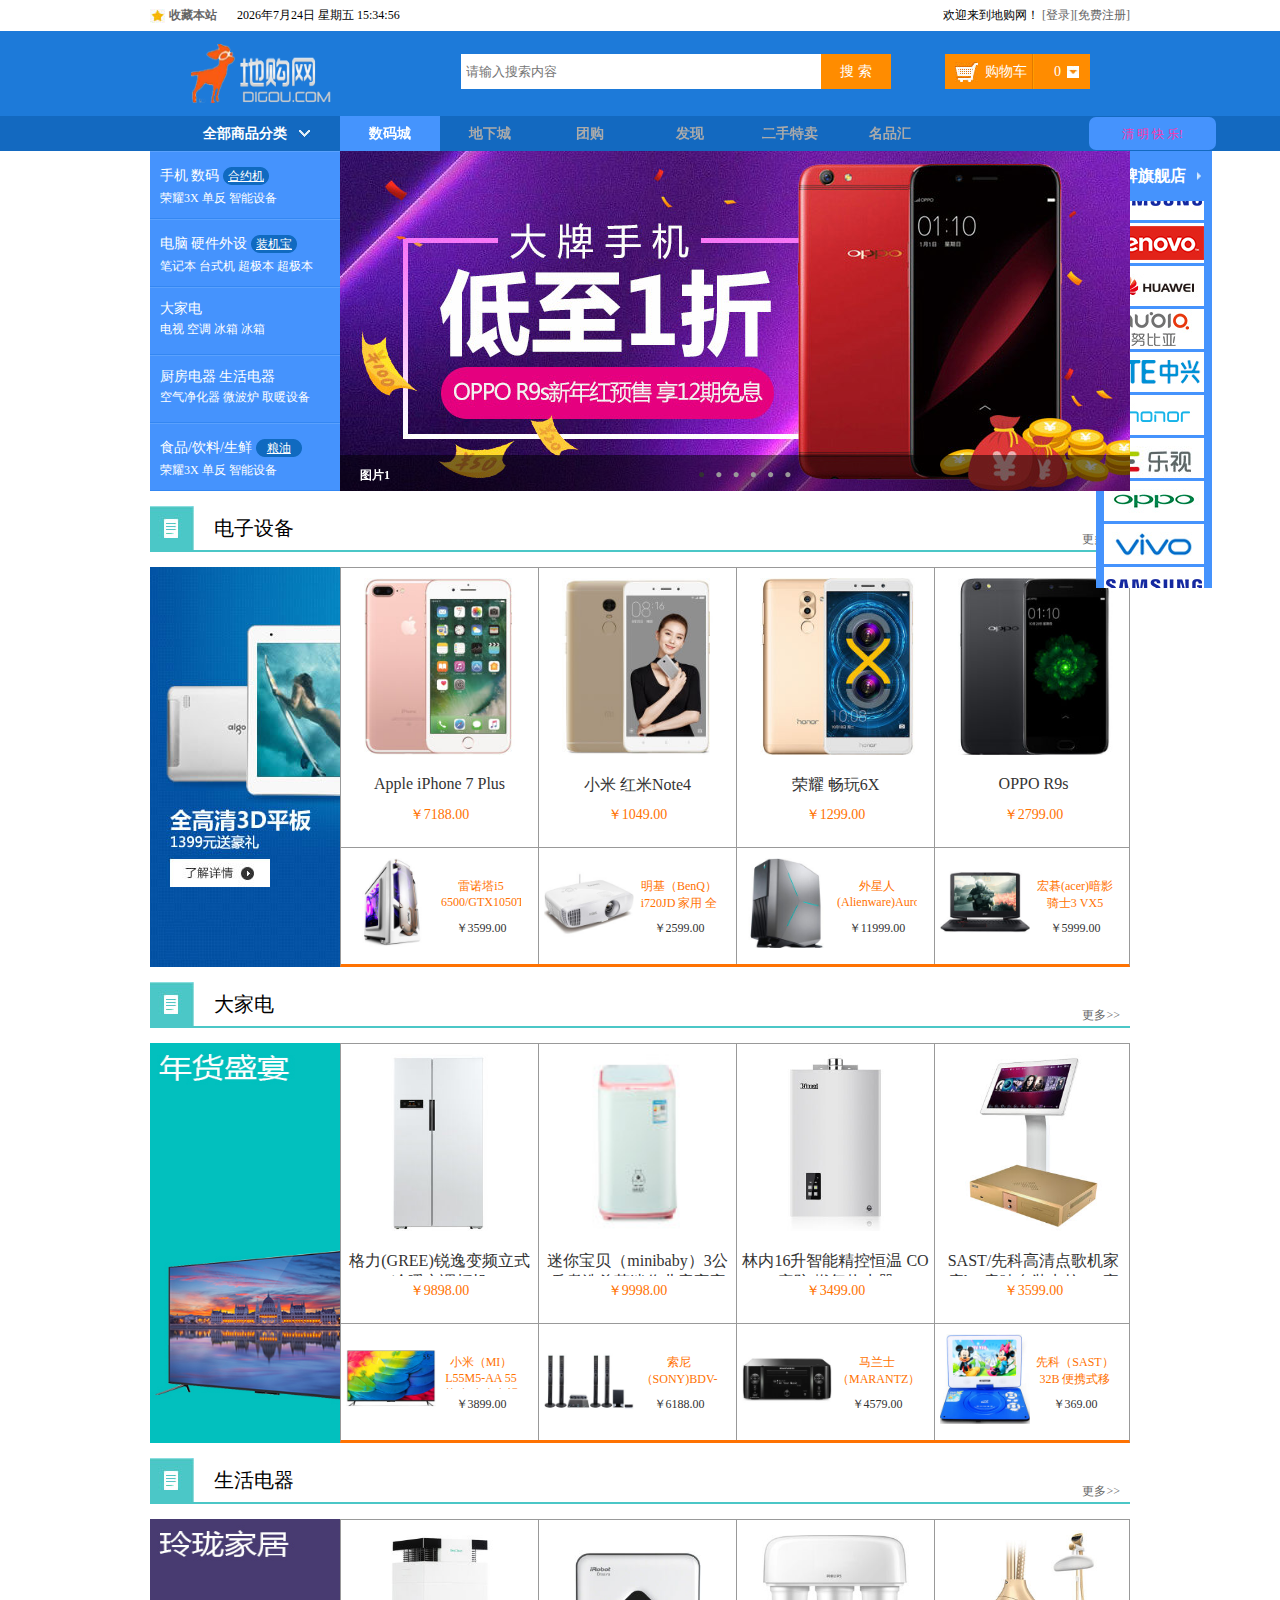
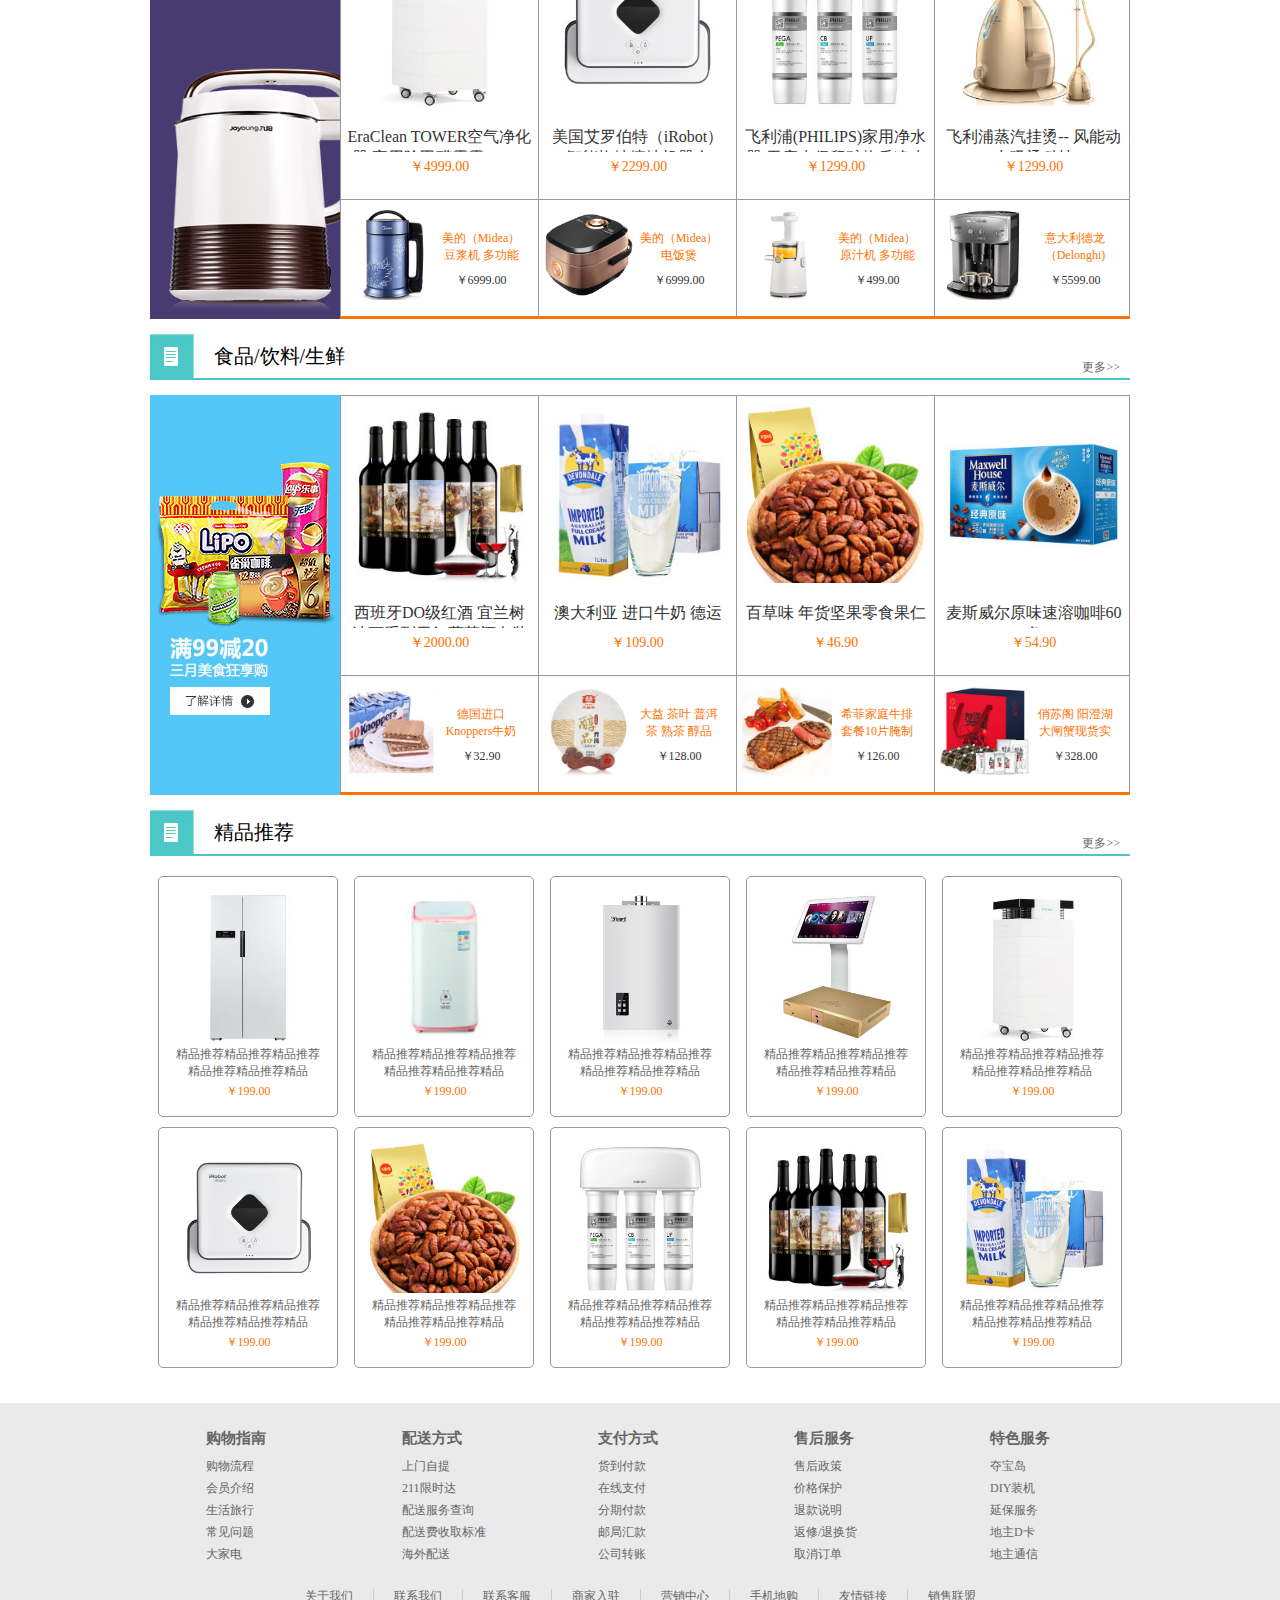
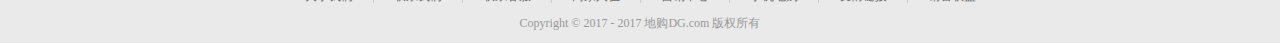
==== index.html @ 5cfcbf99 "请求Json" ====
<!DOCTYPE html>
<html>
<head>
<meta charset="utf-8">
<title>欢迎来到地购网！</title>
<!-- http://api.bing.com/bing_search_ajax.html-->
<link href="style.css" rel="stylesheet">
<link href="common.css" rel="stylesheet">
<!-- <script type="text/javascript" src="http://libs.baidu.com/jquery/1.10.2/jquery.min.js"></script> -->
<script type="text/javascript" src="jquery-1.10.1.js"></script> 
 <script type="text/javascript" src="main.js"></script>
<script type="text/javascript" src="setHomeSetFav.js" charset="gb2312"></script>

</head>
<body id="body">
<div class="headerBar">
   <div class="topBar">
       <div id="leftTime"></div>
       <div class="comWidth">
           <div class="leftArea fl">             
               <a href="#" class="collection fl" onclick="AddFavorite(window.location,document.title)">收藏本站</a>
               <span id="timer" >时间</span>
           </div><!-- leftArea结束 -->
           <div class="rightArea fr">
               欢迎来到地购网！ <a class="loginSuccess" href="#" style="display:none"></a><a href="#" class="exit" style="display:none">[退出]</a><a href="#" id="_login">[登录]</a><a href="../register/reg.html" id="_reg" target="_blank">[免费注册]</a>
           </div><!-- rightArea结束 -->
       </div><!-- comWidth结束 -->
   </div>  <!-- topBar结束 -->
   <div class="logoBar">
       <div class="comWidth">
           <div class="logo fl">
               <a href="#"><img src="images/logo.png" alt="慕课网" style="width:140px; height:59px"></a>
           </div> <!-- logo结束 -->
           <div class="searchZone">
           <form class="searchBox fl">
               <input type="text" class="searchText" id="searchText" autocomplete="off" placeholder="请输入搜索内容">
               <input type="button" value="搜 索" class="searchBtn fr" id="searchBtn">
            </form> <!-- searchBox结束 -->
            <ul id="searchList"class="searchList">
                  <li>内容</li>
                  <li>内容</li>
            <ul>
            </div>
            <div class="shopCar fr">
                <span class="shopText fl">购物车</span>
                <span class="shopNum fl">0</span>
            </div> <!-- shopCar结束 -->
        </div>
   </div><!--  logoBar结束 -->
   <div class="navBox">
       <div class="comWidth">
           <div class="shopClass fl">
               <h3>全部商品分类</h3>
               <div class="shopClassShow">
               </div>
            </div>
            <div class="nav">
              <ul class="blank">
                   <li><a href="#"></a></li>
                   <li><a href="#"></a></li>
                   <li><a href="#"></a></li>
                   <li><a href="#"></a></li>
                   <li><a href="#"></a></li>
                   <li><a href="#"></a></li>
               </ul>
               <ul class="black">
                   <li><a href="#">数码城</a></li>
                   <li><a href="#">地下城</a></li>
                   <li><a href="#">团购</a></li>
                   <li><a href="#">发现</a></li>
                   <li><a href="#">二手特卖</a></li>
                   <li><a href="#">名品汇</a></li>
               </ul>
               <div class="nav_bg">
                   <ul class="white">
                     <li><a href="#">数码城</a></li>
                     <li><a href="#">地下城</a></li>
                     <li><a href="#">团购</a></li>
                     <li><a href="#">发现</a></li>
                     <li><a href="#">二手特卖</a></li>
                     <li><a href="#">名品汇</a></li>
                  </ul>
               </div>
           </div><!-- nav结束 -->
       </div><!-- comWidth结束 -->
   </div><!-- navBox结束 -->
</div><!-- headerBar结束 -->
<div id="login">
  <h2 class="title"><span>欢迎登录</span><img src="images/icon/close.png" class="close"></h2>
  <div class="errowInfo"></div>
  <form class="login">
    <ul>
      <li><div class="loginImg"><img  src="images/icon/admin.png"></div><input type="text" id="user" name="admin" placeholder="邮箱/用户名/已验证手机"></li>
      <li><div class="loginImg"><img  src="images/icon/pass.png"></div><input type="password" id="pass" name="pass" placeholder="密码"></li>
    </ul>
    <div class="autologin"><input type="checkbox" id="autologin"><label for="autologin">自动登录</label> <span><a href="#">忘记密码</a></span></div>
    <input id="sub" type="button" class="submit" value="登录"/>
    <div class="otherLogin">
      <a href="#" class="QQ">QQ</a>
      <a href="#" class="weixin">微信</a>
      <a href="#" class="weibo">微博</a>
      <a href="../register/reg.html" class="nowReg">立即注册</a>
    </div>
  </form>
</div><!--login结束-->
<div id="subing">
  <p>加载中···</p>
</div>
<div id="success">
  <h3>成功</h3>
</div>
<div id="screen"></div>
<ul id="menu">  <!-- 左侧页面内导航 -->
    <li><a href="#item1" >电子设备</a></li>
    <li><a href="#item2">大家电</a></li>
    <li><a href="#item3">生活电器</a></li>
    <li><a href="#item4">食品饮料</a></li>
    <li><a href="#item5">精品推荐</a></li>
    <li><a href="#body" style="position:relative">TOP  <img src="images/icon/less.png" width="14px" height="14px" style="margin-top:3px;display:block;position:absolute;top:10px;left:53px"></a></li>
</ul><!-- 左侧页面内导航结束 -->
<div id="flagShop">
    <div class="flagShopTitle">
        <h3>品牌旗舰店</h3><a href="#"><img src="images/icon/shop_sj.jpg" alt=""></a>
    </div>
    <div id="flagShopBox">
        <ul>
            <li><a href=""><img src="images/shop/shop (1).jpg"></a></li><li>
            <a href=""><img src="images/shop/shop (2).jpg"></a></li><li>
            <a href=""><img src="images/shop/shop (3).jpg"></a></li><li>
            <a href=""><img src="images/shop/shop (4).jpg"></a></li><li>
            <a href=""><img src="images/shop/shop (5).jpg"></a></li><li>
            <a href=""><img src="images/shop/shop (6).jpg"></a></li><li>
            <a href=""><img src="images/shop/shop (7).jpg"></a></li><li>
            <a href=""><img src="images/shop/shop (8).jpg"></a></li><li>
            <a href=""><img src="images/shop/shop (9).jpg"></a></li>
        </ul>
    </div>
</div><!-- flagShop结束 -->
<div id="toolBar">
    <ul>
        <li id="toolBar0">
            <div class="toolBarText">地购会员</div>
            <div class="toolBarImg"><img src="images/icon/account.png"></div>
            <div class="toolBarListBg"></div>
            <div class="toolBarList">
            </div>
        </li>
        <li id="toolBar1">
            <div class="toolBarText">购物车</div>
            <div class="toolBarImg"><img src="images/icon/购物车.png"></div>
            <div class="toolBarList">
              <h2 ><img src="images/icon/购物车-01.png">购物车</h2>
            </div>
        </li>
        <li id="toolBar2">
            <div class="toolBarText">我的关注</div>
            <div class="toolBarImg"><img src="images/icon/favorites.png"></div>
            <div class="toolBarList">
              <h2 ><img src="images/icon/favorites-01.png">我的关注</h2>
            </div>
        </li>
        <li id="toolBar3">
              <div class="toolBarText">我的足迹</div>
              <div class="toolBarImg"><img src="images/icon/map.png"></div>
              <div class="toolBarList">
                 <h2 ><img src="images/icon/map-01.png">我的足迹</h2>
              </div>
        </li>
        <li id="toolBar4">
            <div class="toolBarText">我的消息</div>
            <div class="toolBarImg"><img src="images/icon/comments.png"></div>
            <div class="toolBarList">
              <h2 ><img src="images/icon/comments-01.png">我的消息</h2>
            </div>
        </li>
        <li id="toolBar5">
            <div class="toolBarText">咨询digi</div>
            <div class="toolBarImg"><img src="images/icon/service.png"></div>
            <div class="toolBarList">
              <h2 ><img src="images/icon/service-01.png">咨询digi</h2>
            </div>
        </li>
    </ul>
</div><!-- toolBar结束 -->
<div class="comWidth">
    <div  class="bannerFocus">
                  <img style="position:absolute;left:317px;top:105px"src="images/loading.gif">
                 <ul class="pic">
                     <li><a href=""><img src="images/banner/banner_01.jpg" alt="图片1"></a></li>
                     <li><a href=""><img src="images/banner/banner_02.jpg" alt="图片2"></a></li>
                     <li><a href=""><img src="images/banner/banner_03.jpg" alt="图片3"></a></li>
                     <li><a href=""><img src="images/banner/banner_04.jpg" alt="图片4"></a></li>
                     <li><a href=""><img src="images/banner/banner_05.jpg" alt="图片5"></a></li>
                     <li><a href=""><img src="images/banner/banner_06.jpg" alt="图片6"></a></li>
                 </ul>  
                    <ul class="control">
                      <li>●</li>
                      <li>●</li>
                      <li>●</li>
                      <li>●</li>
                      <li>●</li>
                      <li>●</li>
                    </ul>
                    <div class="background"></div>
                    <strong>图片</strong>
    </div><!-- ad结束 -->
   <div class="bannerContent" id="item1">
        <div class="bannerTitle">
            <h3>电子设备</h3>
            <a href="#" class="more">更多&gt;&gt;</a>
        </div><!-- bannerTitle结束 -->
        <div class="bannerList">
            <div class="bannerListLeft">
                <a href="#"><img src="images/banner/banner_sm_01.jpg"></a>
            </div>
            <div class="bannerListRight">
                             
            </div><!-- bannerListRight结束 -->
        </div><!-- bannerShow结束 -->
    </div><!-- bannerContent结束 -->  
   <div class="bannerContent" id="item2">
        <div class="bannerTitle">
            <h3>大家电</h3>
            <a href="#" class="more">更多&gt;&gt;</a>
        </div><!-- bannerTitle结束 -->
        <div class="bannerList">
            <div class="bannerListLeft">
                <a href="#"><img src="images/banner/banner_sm_03.jpg"></a>
            </div>
            <div class="bannerListRight">
                
            </div><!-- bannerListRight结束 -->
        </div><!-- bannerShow结束 -->
    </div><!-- bannerContent结束 -->
   <div class="bannerContent" id="item3">
        <div class="bannerTitle">
            <h3>生活电器</h3>
            <a href="#" class="more">更多&gt;&gt;</a>
        </div><!-- bannerTitle结束 -->
        <div class="bannerList">
            <div class="bannerListLeft">
                <a href="#"><img src="images/banner/banner_sm_04.jpg"></a>
            </div>
            <div class="bannerListRight">
                
            </div><!-- bannerListRight结束 -->
        </div><!-- bannerShow结束 -->
    </div><!-- bannerContent结束 -->
   <div class="bannerContent" id="item4">
        <div class="bannerTitle">
            <h3>食品/饮料/生鲜</h3>
            <a href="#" class="more">更多&gt;&gt;</a>
        </div><!-- bannerTitle结束 -->
        <div class="bannerList">
            <div class="bannerListLeft">
                <a href="#"><img src="images/banner/banner_sm_02.jpg"></a>
            </div>
            <div class="bannerListRight">
                
            </div><!-- bannerListRight结束 -->
        </div><!-- bannerShow结束 -->
    </div><!-- bannerContent结束 -->
    <div class="bannerContent" id="item5">
        <div class="bannerTitle">
            <h3>精品推荐</h3>
            <a href="#" class="more">更多&gt;&gt;</a>
        </div><!-- bannerTitle结束 -->
        <div class="waterFall" id="waterFall">
            
        </div><!-- waterFall结束 -->
    </div><!-- bannerContent结束 -->  
</div><!-- comWidth结束 -->
<div id="footer">
    <div class="footerContent">
        <div class="comWidth">
            <div class="footerTop">
                <ul class="footerTopList">
                    <li>
                        <h3>购物指南</h3>
                        <ul class="footerTopItem">
                            <li><a href="">购物流程</a></li>
                            <li><a href="">会员介绍</a></li>
                            <li><a href="">生活旅行</a></li>
                            <li><a href="">常见问题</a></li>
                            <li><a href="">大家电</a></li>
                        </ul>
                    </li>
                    <li>
                        <h3>配送方式</h3>
                        <ul class="footerTopItem">
                            <li><a href="">上门自提</a></li>
                            <li><a href="">211限时达</a></li>
                            <li><a href="">配送服务查询</a></li>
                            <li><a href="">配送费收取标准</a></li>
                            <li><a href="">海外配送</a></li>
                        </ul>
                    </li>
                    <li>
                        <h3>支付方式</h3>
                        <ul class="footerTopItem">
                            <li><a href="">货到付款</a></li>
                            <li><a href="">在线支付</a></li>
                            <li><a href="">分期付款</a></li>
                            <li><a href="">邮局汇款</a></li>
                            <li><a href="">公司转账</a></li>
                        </ul>
                    </li>
                    <li>
                        <h3>售后服务</h3>
                        <ul class="footerTopItem">
                            <li><a href="">售后政策</a></li>
                            <li><a href="">价格保护</a></li>
                            <li><a href="">退款说明</a></li>
                            <li><a href="">返修/退换货</a></li>
                            <li><a href="">取消订单</a></li>
                        </ul>
                    </li>
                    <li>
                        <h3>特色服务</h3>
                        <ul class="footerTopItem">
                            <li><a href="">夺宝岛</a></li>
                            <li><a href="">DIY装机</a></li>
                            <li><a href="">延保服务</a></li>
                            <li><a href="">地主D卡</a></li>
                            <li><a href="">地主通信</a></li>
                        </ul>
                    </li>
                </ul>
            </div><!-- footerTop结束 -->
            <div class="footerBottom">
                <a href="">关于我们</a><a href="">联系我们</a><a href="">联系客服</a><a href="">商家入驻</a><a href="">营销中心</a><a href="">手机地购</a><a href="">友情链接</a><a href="">销售联盟</a>
                <p>Copyright © 2017 - 2017  地购DG.com 版权所有</p>
            </div><!-- footerbottom结束 -->
        </div><!-- comWidth结束 -->
    </div><!-- footerContent结束 -->   
</div><!-- footer结束 -->
</body>
</html>
---- style.css ----
@charset "UTF-8";
/**
 * 
 * @authors Your Name (you@example.org)
 * @date    2017-01-04 12:03:37
 * @version $Id$
 */
/* CSS Document */
#leftTime{
    position: fixed;
    right: 64px;
    top: 117px;
    background:#4593fd;
    width: 127px;
    height: 33px;
    line-height: 35px;
    text-align: center;
    font-family: "微软雅黑";
    color:#fff;
    border-radius: 7px;
    -moz-border-radius:7px;
    -webkit-border-radius:7px;
}
/*search*/
.searchBox{
    width:430px;
    padding-top:23px;
    margin-left:130px;
}
.searchText{
    width:350px;
    height:35px;
    padding:0 5px;
    background: #fff;
    line-height: 35px\9;/*代表所有IE*/
}
.searchBtn{
    width:70px;
    height:35px;
    font-size:14px;
    font-family:"微软雅黑";
    background:#ff8c00;
    color:#fff;
}
/*搜索下拉菜单*/
.searchList{
    position:absolute;
    top:58px;
    left:338px;
    z-index: 200;
    border:1px solid #aaa;
    font:14px/35px "Microsoft YaHei" ,"微软雅黑";
    width: 428px;
    background: #fff;
    display:none;
}
.searchZone{
    position: relative;
}
.searchList li{
    height:30px;
    padding-left:5px;
    line-height: 30px;
    font-size: 13px;
    cursor:pointer;
    color:#868686;

}
.searchList li:hover{
    text-decoration: underline;
    background: #ccc;
 }
/*购物车*/
.shopCar{
    width:145px;
    height:35px;
    background:#ff8c00;
    margin-top:23px;
     /*font-size: 14px;
    font-family:"Microsoft YaHei" ,"微软雅黑";
    line-height: 35px\9;*/
    font:14px/35px "Microsoft YaHei" ,"微软雅黑";
    margin-right:40px;
}
.shopText{
    color:#fff;
    height:100%;
    width:47px;
    border-right:1px solid #e27a00;
    background: url(images/icon/shaoIcon.jpg) no-repeat 10px center;
    padding-left:40px;
}
.shopNum{
    width:56px;
    height:35px;
    border-left:1px solid #ff9c01;
    color:#fff;
    background: url(images/icon/sj.jpg) no-repeat 33px center;
    text-indent:20px;
}
/*导航条*/
.navBox{
    height:35px;
    background: #1369c0;
    color:#fff;
}
.shopClass{
    width:190px;
    position:relative;
   
}
.shopClass h3{
     text-align: center;
     line-height: 35px;  
    background: url(images/icon/down.jpg) no-repeat 149px center;
}
.nav{
    float:left;
    position:relative;
}
.black,.shopClass h3{
    font-family:"Microsoft YaHei","微软雅黑";
}
.black,.blank,.white{
    position:absolute;
    line-height: 35px;
    width: 600px;
    top:0;
    left:0;
}
.nav li{
    float:left;
    height:35px;
    line-height: 35px;
    width:100px;
    text-align: center

}
.blank a{
    display:block;
    height:35px;
    width:100px;
}
.blank{
    background: red;
   opacity: 0;
   filter:alpha(opacity=0); 
    z-index:3;
}
.black{
    z-index: 1
}
.black a{
    color:#aaa;
    font-size: 14px;
    font-weight: bold
}
.nav_bg{
    z-index:2;
    background: url("images/nav_bg.jpg") no-repeat;
    width: 100px;
    height:35px;
    position:absolute;
    left:0;
    top:0;
    position:absolute;
    overflow: hidden;
}
.white a{
    color:#fff;
    font-size: 14px;
    font-weight: bold
}

/*商品弹出列表*/
.shopClassShow{
    width: 190px;
    background: #4593fd;
    position:absolute;
    left:0;
    top:35px;
}
.item{
    padding:14px 10px;
    border-top:1px solid #5aa1fe;
    border-bottom:1px solid #3487f2;
    height:38px;
}  
.item a:hover{
    text-decoration: underline;
}
.item dt{
    height:22x;,
    background: url(images/icon/shop_sj.jpg) no-repeat right center;
}
.item .b{
    /*font-family: "Microsoft YaHei","微软雅黑";
    font-size:14px;
    font-weight: bold;*/
    font:14px/1 "Microsoft YaHei","微软雅黑";
}
.itemdd{
    height:25px;
    line-height:25px;
}
.item a{
    color: #fff;
}
.alink{
    display: inline-block;
    width:48px;
    height:20px;
    background: url(images/icon/aLink_bg.png) no-repeat left center;
    line-height:20px;
    text-align: center;
    text-decoration: underline;

}
/*item active转态*/
 .itemActive{
    background: #fff; 
    border-left:1px solid #4593fd;
 }
 .itemActive a{
    color:#000;
 }
 .itemActive .alink{
    color:#fff;
    text-decoration: none;
 }
 /*隐藏边框*/
 .hideBd{
    height:65px;
    width:10px;
    position: absolute;
    left:-5px;
    top:0;
    background: #fff;
    z-index: 100;
 }
/*弹出的菜单*/
.shopClassList{
    width:568px;
    min-height: 318px;
    border:1px solid #4593fd;
    position:absolute;
    left:190px;
    top:0;
    padding:0 20px 20px 20px;
    z-index:100;
    background:#fff;
}
.shopListItem{
    border-bottom:1px solid #ccc;
    margin-top:10px;
}
.shopListItem dt{
    color:#4b88da;
    font-weight:bold;
    height:24px;
    line-height:24px;
    
}
.shopListItem dd{
   padding-left:68px;
   margin-top:-24px;
   line-height: 24px;
}
.shopListItem a{
    margin-right:5px;
    color:#666666;
}
.shopListLink{
    margin-top:15px;
}
.shopListLink a{
    color:#fff;
    background: #2785e6;
    height:26px;
    line-height: 26px;
    font-size: 12px;
    display: inline-block;
    padding:0 14px 0 18px;
    margin-right:10px;
}
.shopListLink span{
    height:8px;
    width:5px;
    display: inline-block;
    background:url(images/icon/shop_sj.jpg) no-repeat left center;
    margin-left:7px;
  
}

/*焦点图部分*/
.bannerFocus{
    margin-left:190px;
    width:790px;
    height:340px;
    overflow: hidden;
    position:relative;
    /* background:url("images/loading.gif") no-repeat center center; */
}
.pic li{
    width:790;
    height:340px;
    overflow: hidden;
    position:absolute;
    top:0;
    left:0;
}
.bannerFocus .control{
    position: absolute;
    left:353px;
    top:316px;
    z-index: 4;

}
.control li{
    float:left;
    margin:0 5px;
    cursor: pointer;
    color:#999;
   
}
.bannerFocus .background{
    width:790px;
    height:36px;
    background:#000;
    position:absolute;
    left:0px;
    top:304px;
    z-index: 3;
    opacity:0.5;
    filter:alpha(opacity=50);
}
.bannerFocus strong{
    position: absolute;
    left:20px;
    top:316px;
    z-index: 4;
    color:#fff;
}
/*商品标题*/
.bannerTitle{
    height:44px;
    width:980px;
    background: url(images/icon/shopIcon.jpg) no-repeat left center; 
    font-family: "微软雅黑";
    margin:15px 0;
    border-bottom: 2px solid #4BC7C7;
}
.bannerTitle h3{
    float:left;
    margin-left:64px;
    font-size:20px;
    line-height: 44px;
    font-weight: 500;
}
.bannerTitle .more{
    display:block;
    float:right;
    margin-top: 25px;
    font-family: "宋体";
    margin-right:10px;
}
.bannerTitle .more:hover{
    text-decoration: underline;
}
/*商品展示*/
.bannerList{
    height:400px;
}
.bannerList .bannerListLeft{
    width:190px;
    float:left;
}
.bannerListLeft img{
    width:190px;
    height:400px;
}
 .bannerListRight{
    width:788px;
    float:left;
    border:1px solid #999;
    border-bottom:3px solid #ff7201;
    height:396px;
    overflow: hidden;
}
/*商品列表上部*/
.bannerListTop{
    height:279px;   
    margin-right:-4px;
}
.bannerItem{
    width:197px;
    border-right:1px solid #999;
    border-bottom:1px solid #999;
    height:279px;
    text-align: center;
    font-family: "微软雅黑";
    float:left;
}
.bannerImg{
    width:197px;
    height:197px;
    margin-bottom:10px;
    position:relative;
    overflow: hidden;
}
.bannerImg img{
   width:177px;
    height:177px; 
    display: block;
    position:absolute;
    top:10px;
    left:10px;
    z-index: -10;
}
/* .bannerText{
    margin-top:220px;
} */
.bannerText a{
    font-size: 16px;
    color:#333;
    display: block;
    height:25px;
    width:187px;
    overflow: hidden;
    padding:0 5px;
}
.bannerText p{
    font-size:14px;
    color:#ff7201;
    line-height: 30px;
}
.bannerText a:hover{
    color:#1d7ad9;
}
/*商品列表下部*/
.bannerListBottom{
    height:121px;   
    margin-right:-4px;
}
.bannerBottomItem{
    width:197px;
    border-right:1px solid #999;
    height:121px;
    text-align: center;
    float:left;
    
}
/* .bannerBottomItem:last-child{
width:193px;
    border:none;
    margin-right:-4px;
} */
.bannerBottomImg{
    height:90px;
    width:90px;
    padding:10px 5px;
    float:left;
}
.bannerBottomImg img{
    width:90px;
    height:90px;
}
.bannerBottonText{
    width:80px;
    float:left;
    font-family:"微软雅黑";
    margin-top:30px;
}
.bannerBottonText a{
    color:#ff7201;
    display: block;
    width:80px;
    height:35px;
    overflow: hidden;
}
.bannerBottonText a:hover{
    color:#1d7ad9;
}
.bannerBottonText p{
    color:#333;
    line-height: 30px
}
.bannerBottomItem a:hover img{
   box-shadow: 0 0 10px rgba(29, 122, 217, 0.48);
   border-radius: 10px;
   margin:-5px 0 0 -2px;
  }
/*左边定位菜单*/
#menu{
    position:fixed;
    top:151px;
    left:105px;
    display: none;
}
#menu a{
    display: block;
    width:80px;
    height:20px;
    font-size: 14px;
    line-height:20px;
    padding:10px 0;
    font-weight: bold;
    text-align: center;
    border-bottom:1px solid  #fff;
    background:#aaa;
    color:#fff;
}
#menu li:last-child a{
   background:#8a8a8a;
}
#menu a:hover,#menu a.current{
    background: #4593fd
}
/*瀑布流*/
.waterFallBox{
    width:180px;
    padding:5px 8px;
    float:left;
    text-align: center;
    font-family: "微软雅黑"
}
.BoxPic{
    padding:15px;
    border:1px solid #999;
    border-radius: 5px;
    cursor: pointer;

}
.BoxPic img{
    width:150px;
    height:150px;
}
.BoxPic a{
    display: block;
    height:35px;
    overflow: hidden
}
.BoxPic a:hover{
    color:#1d7ad9;
}
.BoxPic p{
    color:#ff7201;
    line-height: 20px
}
/*右侧品牌旗舰店*/
#flagShop{
    position:fixed;
    right:68px;
    background:#4593fd;
    width:116px;

}
.flagShopTitle{
   height:40px;
   line-height: 40px;
   color:#fff;
   font-family: "微软雅黑";
   padding:5px 10px;
   width:116px;
   overflow: hidden
}
.flagShopTitle h3{
   float:left;
   margin-right:10px;
   font-size: 16px;
}
#flagShopBox{
    height:387px;
    width:100px;
    border:8px solid #4593fd;
    overflow: hidden;
    border-top:0;
    border-bottom:0;
    position:relative;
}
#flagShopBox li{
    height:43px;
    width:100px;
    float:left;
    overflow:hidden;
}
#fiagShopBox li a{
    display: block;
    position: absolute;
    top:-20px;
    left:20px;
}
/*右侧工具栏*/
#toolBar{
    position:fixed;
    right:0px;
    display: none
}
#toolBar .toolBarImg{
    width:20px;
    height:20px;
    padding:10px;
    position:absolute;
    right:0px;
    top:0;
    z-index:5;
}
#toolBar img{
    width:20px;
    height:20px;
}
#toolBar li{
    width:40px;
    height:40px;
    margin-bottom:2px;
    cursor:pointer;
    position: relative;
    background:#aaa;
}
#toolBar .toolBarText{
    float:left;
    color:#fff;
    width:80px;
    height:40px;
    line-height:40px;
    text-align:center;
     font-size:14px;
     font-family:"微软雅黑";
     z-index:-5;
     position:absolute;
     right:-40px;
     top:0;
}
.toolBarList{
    width:140px;
    height:500px;
    position:absolute;
    left:44px;
    top:-100px;
    background: #f1f1f1;
    display: none;
    z-index:4;
    overflow: hidden;
}
.toolBarListBg{
    width:140px;
    height:500px;
    position:absolute;
    left:40px;
    top:-100px;
    background: #f1f1f1;
    border-left: 4px solid #aaa;
}
.toolBarList h2{
    width:100%;
    height:40px;
    line-height: 40px;
    font-weight: normal;
    color:#5e5e5e;
   text-indent: 35px;
   position: relative;
   font-size: 14px

}
.toolBarList h2 img{
    height:30px;
    width:30px;
    margin-right: 10px;
    position: absolute;
    top:10px;
    left:10px;

}
#toolBar0 .userInfo{
    height:130px;
    width:100%;
    background: #fff;
}
#toolBar0 .userInfoTop{
    height:50px;
    width: 100%;
    color:#666;
    font-size: 16px;
    line-height:50px;
    position: relative;
    text-indent: 45px;
    margin-bottom: 20px
}
#toolBar0 .userInfoTop img{
    height:40px;
    width:40px;
    position:absolute;
    top:10px;
    left:0;
}
#toolBar0 .userInfoTop a.userName:hover{
    color:#4593fd;
}
#toolBar0 .userInfo p{
    float:left;
    color:#666;
    width:40px;
    text-align: center;
    border-right:1px #aaa solid;
    padding:3px;
}
---- common.css ----
@charset "UTF-8";
/**
 * 
 * @authors Your Name (you@example.org)
 * @date    2017-02-10 12:24:15
 * @version $Id$
 */
body,ul,ol,li,p,h1,h2,h3,h4,h5,h6,form,fieldset,table,td,img,div,dl,dt,dd,input{margin:0;padding:0;}
body{font-size:12px;}
img{border:none;}
li{list-style:none;}
input,select,textarea{outline:none;border:none;background:none}
textarea{resize:none;}
a{text-decoration:none; color:#666666;}

/*清浮动*/
.clearfix:after{content:"";display:block;clear:both;}
.clearfix{zoom:1;}
.fl{float:left;}
.fr{float:right;}
/*公用*/
.comWidth{
    width:980px;
    margin:0 auto;
}
.show{
    display:block;
}
.hide{
    display:none;
}
/*topBar*/
.topBar{
    width: 100%;
    height:31px;
    background: f7f7f7;
    line-height: 31px
}
.collection{
    background: url(../images/icon/collection.jpg) left center no-repeat;
    padding-left:19px;
    font-weight:bold;
    margin-right:20px;
}
.topBar a:hover{
    color:#f00;
}
#timer{
      font-family: "微软雅黑";
      display: block;
      float:left;

}
/*logoBar*/
.logoBar{
    width:100%;
    height:85px;
    background:#1d7ad9;
}
.logo{
    padding-left:41px;
    padding-top:13px;
}
/*登录框*/
#login{
    position:absolute;
    width:410px;
    height:400px;
    z-index:9999;
   border:1px solid #f3f3f3;
   background:#fff;
   display:none;
}
#login h2{
    width:410px;
    height:40px;
    background:url("images/icon/login_header.png");
    line-height:40px;
    text-align:center;
    color:#4593fd;
    font-weight:bold;
    font-family:"微软雅黑";
    cursor:move;
}
#login .close{
    display:block;
    width:20px;
    height:20px;
    position:absolute;
    right:10px;
    top:10px;
    cursor:pointer;
}
.login li{
    width:310px;
    height:40px;
    border:1px solid #bdbdbd;
    line-height:40px;
    margin-bottom:20px;
}
.login .loginImg{
    height:26px;
    display:block;
    width:20px;
    background:#f3f3f3;
    float:left;
    padding:7px 10px;
}
.login .loginImg img{
    width:20px;
    height:20px;
}
.login ul input{
    width:265px;
    height:40px;
    border-left:1px solid #bdbdbd;
    padding-left:4px;
    line-height:40px;
    float:right;
    font-size:14px;
   
}
#login .login{
    padding:20px 50px 0 50px;
}
.autologin{
 width:310px;
 height:40px;
 margin-top:30px;
 font-family:"微软雅黑";
 color:#666;
 font-size:13px;
 line-height:13px;
}
.autologin span{
    float:right;
   
}
.login a:hover{
    color:#4593fd;
    text-decoration:underline

}
.autologin input{
    vertical-align :bottom;
}
#login .login .submit{
    width:310px;
    height:35px;
    background:#4593fd;
    cursor:pointer;
    letter-spacing:15px;
    font-family:"微软雅黑";
    font-size:18px;
    line-height:35px;
    color:#fff;
}
.otherLogin{
    width:310px;
    height:20px;
    margin-top:30px;
    line-height:20px;
}
.otherLogin a{
    display:inline-block;
   padding:0 20px;
   margin-left:10px;
   border-right:1px solid #ddd;
}
.otherLogin a.QQ{
    background:url("images/icon/QQ.png") no-repeat;
}
.otherLogin a.weixin{
    background:url("images/icon/weixin.png") no-repeat;
}
.otherLogin a.weibo{
    background:url("images/icon/weibo.png") no-repeat;
    border-right:none;
}
.otherLogin a.nowReg{
    float:right;
    background:url("images/icon/nowreg.png") no-repeat;
    border-right:none;
    color:#4593fd;
    margin-left:0;
    padding-right:0;
}
#subing{
    height:40px;
    width:200px;
    background:url(images/login_header.png);
    line-height:40px;
    text-indent: 50px;
    position:absolute;
    z-index:10000;
    border-bottom: 1px solid #ccc;
    border-right: 1px solid #ccc;
    display: none;
}
#subing p{
    background: url(images/loading3.gif) no-repeat 90px center;
    font-family: "微软雅黑";
    color:#333;
}
#success{
    height:40px;
    width:200px;
    background: url(images/login_header.png);
    line-height:40px;
    text-indent: 85px;
    position:absolute;
    z-index:10000;
    border-bottom: 1px solid #ccc;
    border-right: 1px solid #ccc;
    display: none;
}
#success h3{
    background: url(images/success.gif) no-repeat 60px center;
    font-family: "微软雅黑";
    color:#333;

}
#login .errowInfo{
   height:20px;
   line-height: 20px;
   width:100%;
   text-align: center;
   color:#f00;
   font-size: 14px;
   font-family: "微软雅黑";
   margin-top:20px;
}
/*锁频*/
#screen{
  position:absolute;
  left:0;
  right:0;
  top:0;
  bottom:0;
  background:#aaa;
  opacity:0;
  filter:alpha(opacity=0);
  z-index:9998;
  display:none;
}
/*页脚部分*/
#footer{
    padding-top:30px;
    clear:both;
}
.footerContent{
    height:220px;
    width:100%;
    background: #EAEAEA;
    padding-top:20px;
}
.footerTopList>li{
    float:left;
    width:84px;
    margin:0 56px;

}
.footerTopList a{font-family: "微软雅黑"}
.footerTopList h3{
    height:30px;
    font-family: "微软雅黑";
    font-size:15px;
    line-height: 30px;
    color: #666
}
.footerTopItem li{
    margin:5px 0;
}
.footerBottom{
    clear: both;
    padding-top:20px;
    text-align: center
}
.footerBottom a{
    padding:0 20px;
    border-right:1px solid #D1CCD1;
}
.footerBottom a:nth-child(8){
    border-right:0;
   
}
#footer a:hover{
    color:#1D7AD9;
}
.footerBottom p{
    font-size: 12px;
    font-family: "微软雅黑";
    color:#999;
    margin-top: 10px;

}
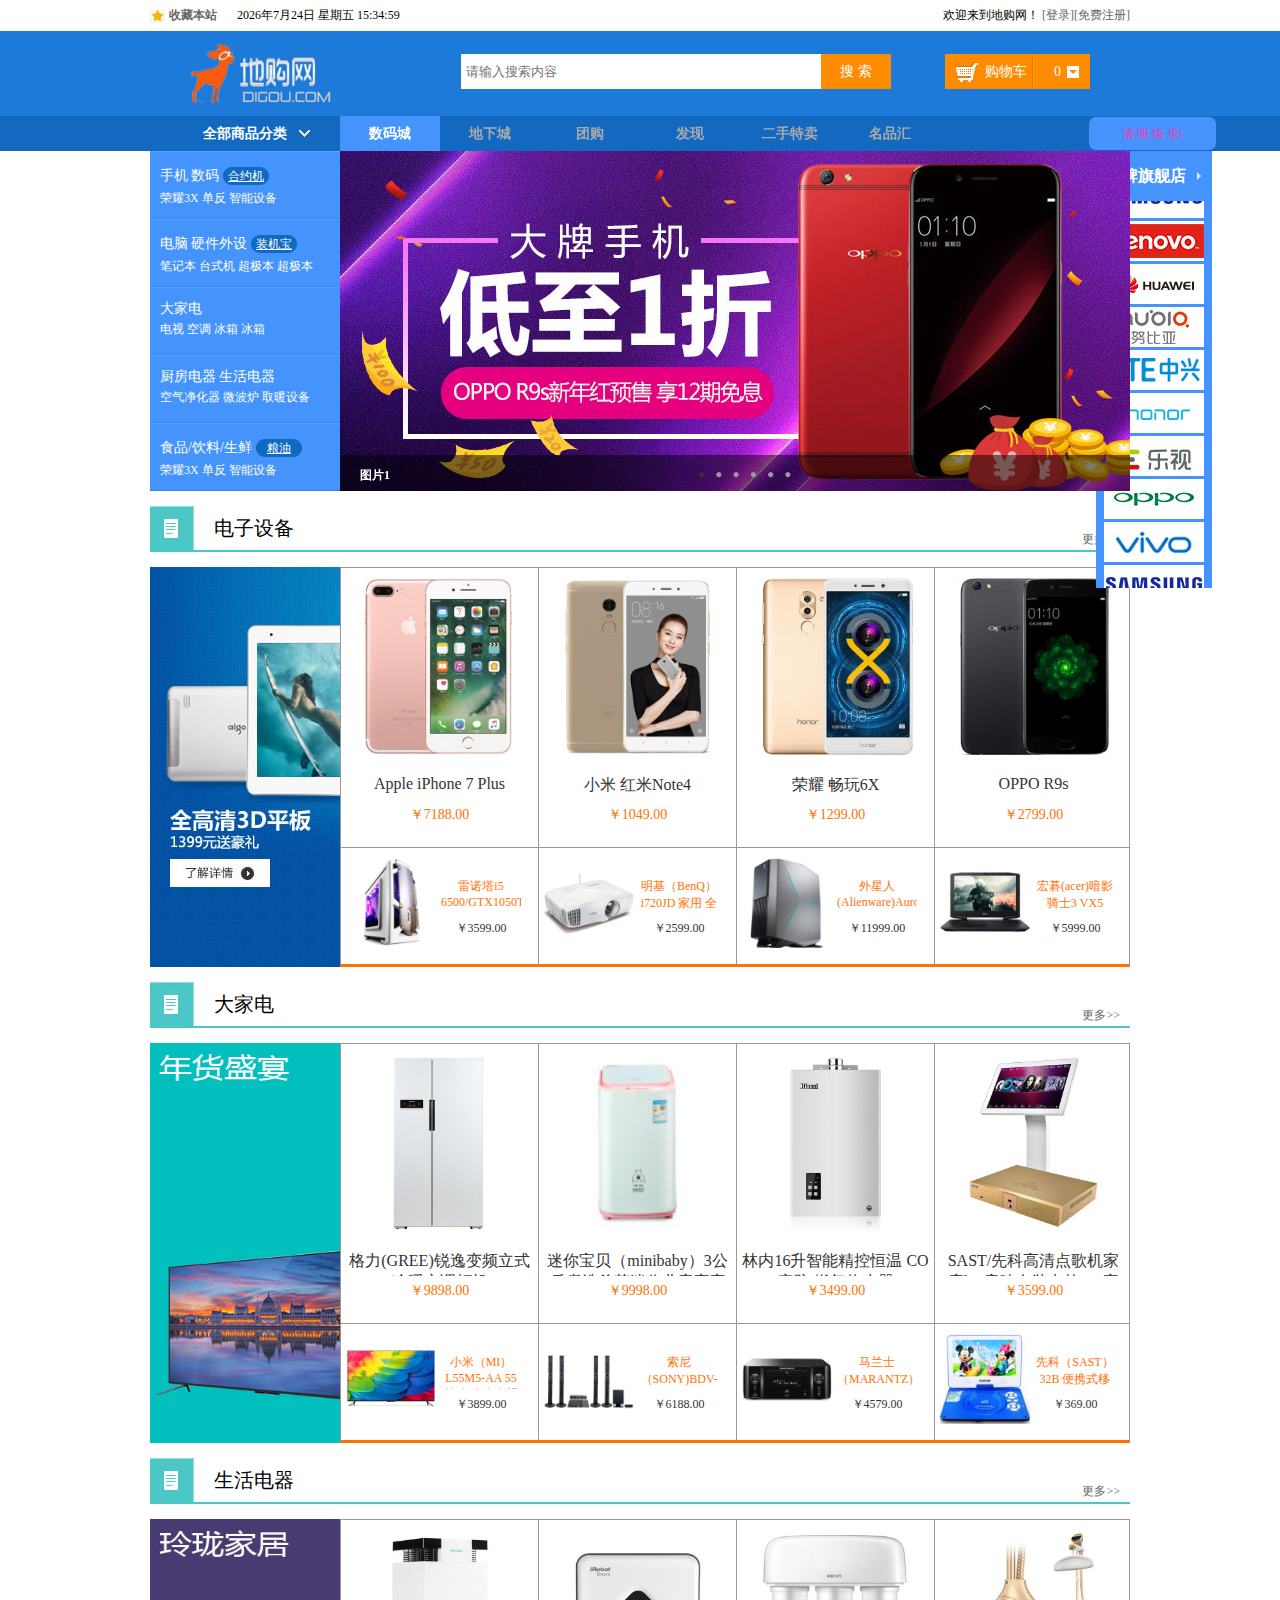
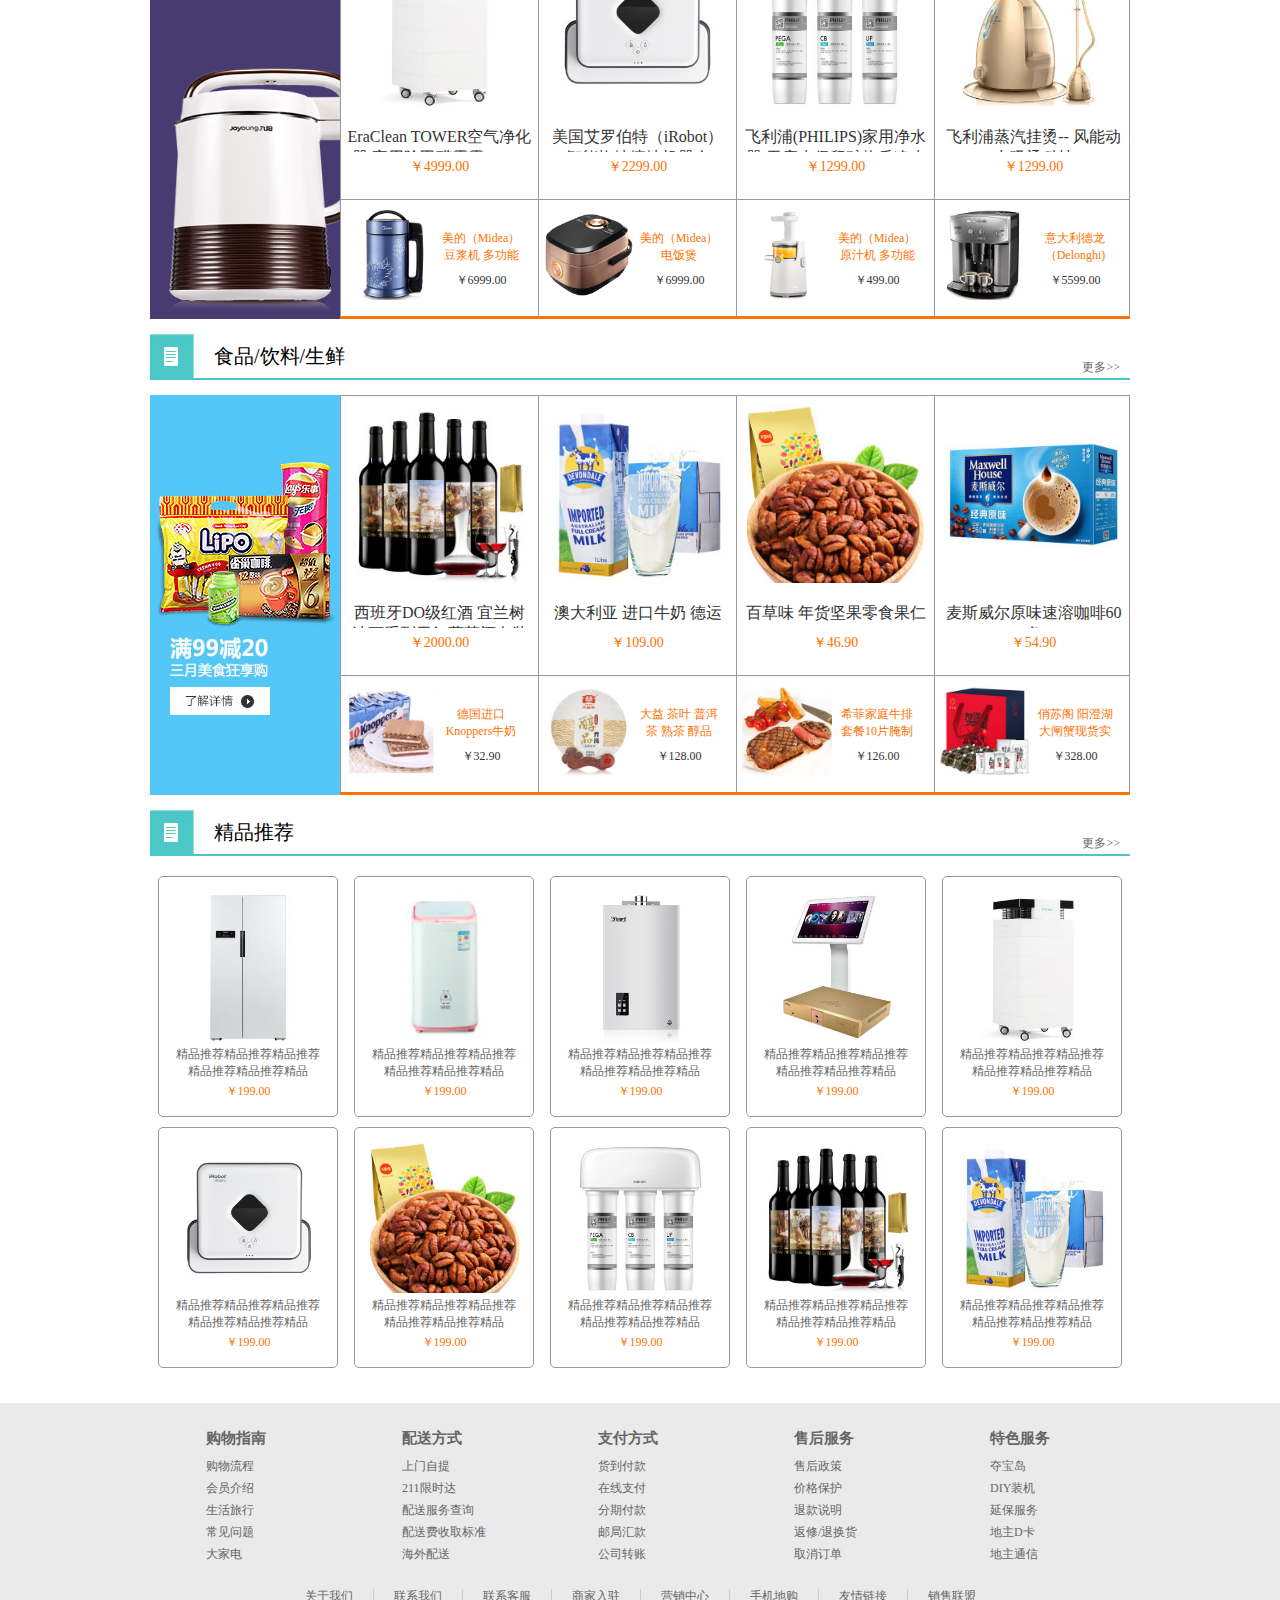
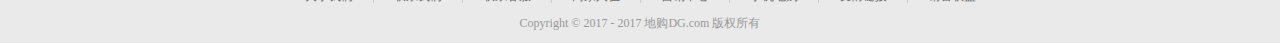
==== commit aa204d12: "修改路径" ====
--- a/index.html
+++ b/index.html
@@ -22,7 +22,7 @@
                <span id="timer" >时间</span>
            </div><!-- leftArea结束 -->
            <div class="rightArea fr">
-               欢迎来到地购网！ <a class="loginSuccess" href="#" style="display:none"></a><a href="#" class="exit" style="display:none">[退出]</a><a href="#" id="_login">[登录]</a><a href="../register/reg.html" id="_reg" target="_blank">[免费注册]</a>
+               欢迎来到地购网！ <a class="loginSuccess" href="#" style="display:none"></a><a href="#" class="exit" style="display:none">[退出]</a><a href="#" id="_login">[登录]</a><a href="../e-business/register/reg.html" id="_reg" target="_blank">[免费注册]</a>
            </div><!-- rightArea结束 -->
        </div><!-- comWidth结束 -->
    </div>  <!-- topBar结束 -->
